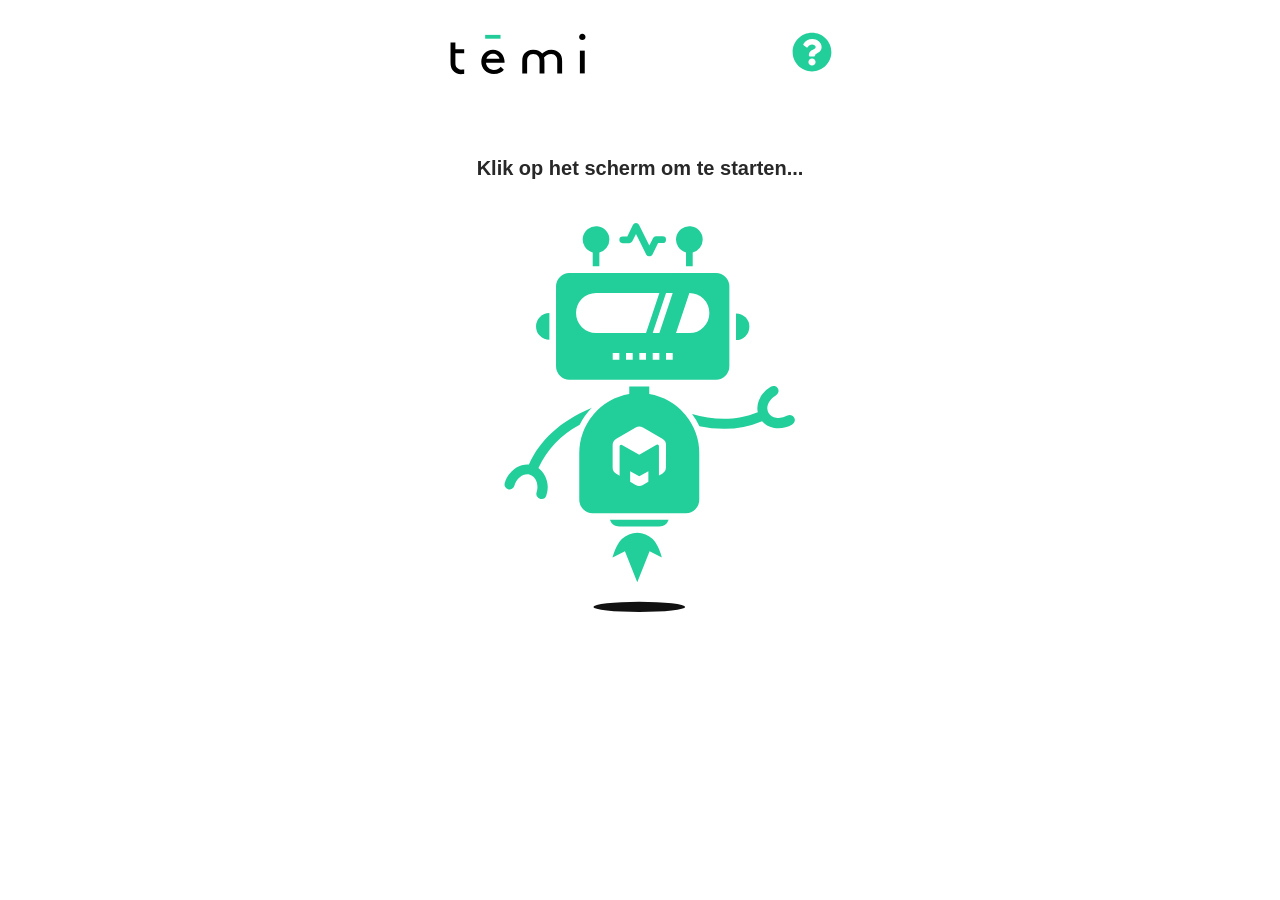
==== index.html @ 962f0ef7 "Eerste commit Reeds gebeurde committen" ====
<!DOCTYPE html>
<html lang="en">
<head>
    <meta charset="UTF-8">
    <meta http-equiv="X-UA-Compatible" content="IE=edge">
    <meta name="viewport" content="width=device-width, initial-scale=1.0">
    <title>Temi Mobile</title>

    <link rel="manifest" href="/site.webmanifest" />
    <link rel="mask-icon" href="/safari-pinned-tab.svg" color="#5bbad5" />
    <meta name="msapplication-TileColor" content="#da532c" />
    <meta name="theme-color" content="#ffffff" />

    <link rel="stylesheet" href="Style/normalize.css" />
    <link rel="stylesheet" href="Style/screen.css" />
</head>
<body>
    <main class="c-app">
        <div class="c-nav">
            <svg class="c-logo" xmlns="http://www.w3.org/2000/svg" xmlns:xlink="http://www.w3.org/1999/xlink" id="Layer_1" x="0px" y="0px" width="138.873px" height="43.896px" viewBox="0 0 138.873 43.896" xml:space="preserve"> <g> <rect x="37.16" y="2.884" fill="#21CC98" width="15.376" height="3.809"></rect> <g> <path d="M38.419,26.853h13.092c-0.715-2.989-3.476-5.085-6.341-5.085C42.05,21.768,39.238,23.812,38.419,26.853 M38.011,30.842 c0.255,3.939,3.58,7.078,7.772,7.078c3.581,0,5.524-1.694,6.904-3.189l3.171,2.941c-1.79,2.244-5.216,4.387-10.124,4.387 c-7.007,0-12.428-5.185-12.428-12.215c0-7.027,4.91-12.213,11.711-12.213c6.699,0,11.558,5.285,11.558,12.213 c0,0.201,0,0.55-0.052,0.998H38.011z"></path> </g> <rect x="131.905" y="18.643" width="4.859" height="22.768"></rect> <g> <path d="M111.921,21.575c-1.999-2.446-5.123-3.944-8.555-3.944c-4.355,0-6.967,1.746-9.168,3.896 c-2-2.347-4.605-3.942-9.174-3.896c-0.047,0,0.188,0,0,0c-3.433,0-6.559,1.498-8.555,3.944c-1.486,1.799-2.203,4.095-2.203,8.04 V41.6h4.864V28.865c0-2.396,0.515-3.693,1.384-4.692c1.077-1.249,2.717-2.049,4.51-2.049c0.184,0,0,0,0,0 c2.477-0.034,4.104,0.802,5.176,2.049c0.871,0.999,1.385,2.296,1.385,4.692V41.6h4.865V29.615c0-1.647-0.152-2.996-0.41-4.146 c1.588-1.599,3.843-3.347,7.326-3.347c1.793,0,3.432,0.8,4.507,2.049c0.87,0.997,1.383,2.296,1.383,4.692v12.734h4.866V29.615 C114.122,25.67,113.405,23.374,111.921,21.575"></path> <path d="M134.31,1.748c1.789,0,3.221,1.396,3.221,3.141c0,1.742-1.432,3.09-3.221,3.09s-3.172-1.348-3.172-3.09 C131.138,3.145,132.521,1.748,134.31,1.748"></path> <path d="M7.388,27.502v-5.538v-0.749h8.811v-3.988H7.388v-6.62H2.53v6.62v0.992v2.996v6.287v2.683c0,3.938,0.717,6.23,2.198,8.026 c1.995,2.442,5.115,3.938,8.54,3.938c0.636,0,2.053-0.018,2.931-0.303v-4.563c-0.878,0.285-2.289,0.381-2.931,0.381 c-1.789,0-3.425-0.799-4.499-2.046c-0.87-0.995-1.382-2.293-1.382-4.685L7.388,27.502L7.388,27.502z"></path> </g> </g> </svg> 
            <a class="c-help" href="help_bevestigen.html">
                <!-- <img src="http://www.w3.org/2000/svg"> -->
                <svg class="c-help__symbol" aria-hidden="true" focusable="false" data-prefix="fas" data-icon="question-circle" class="svg-inline--fa fa-question-circle fa-w-16" role="img" xmlns="http://www.w3.org/2000/svg" viewBox="0 0 512 512"><path fill="#22ce99" d="M504 256c0 136.997-111.043 248-248 248S8 392.997 8 256C8 119.083 119.043 8 256 8s248 111.083 248 248zM262.655 90c-54.497 0-89.255 22.957-116.549 63.758-3.536 5.286-2.353 12.415 2.715 16.258l34.699 26.31c5.205 3.947 12.621 3.008 16.665-2.122 17.864-22.658 30.113-35.797 57.303-35.797 20.429 0 45.698 13.148 45.698 32.958 0 14.976-12.363 22.667-32.534 33.976C247.128 238.528 216 254.941 216 296v4c0 6.627 5.373 12 12 12h56c6.627 0 12-5.373 12-12v-1.333c0-28.462 83.186-29.647 83.186-106.667 0-58.002-60.165-102-116.531-102zM256 338c-25.365 0-46 20.635-46 46 0 25.364 20.635 46 46 46s46-20.636 46-46c0-25.365-20.635-46-46-46z"></path></svg>
            </a>
        </div>
        <a href="qr-code.html">
            <section class="c-page">
                <h2>Klik op het scherm om te starten...</h2>
                <svg class="c-robot js-robot" id="Robot_master" xmlns="http://www.w3.org/2000/svg" viewBox="0 0 100 120">
                    <title>MCT Robot</title>
                    <ellipse class="c-robot__shadow" id="Shadow" cx="49.88" cy="118" rx="18" ry="2"/>
                    <g id="Robot">
                    <g id="Torso">
                        <path id="Arm-right" d="M96.33,63.36a1.5,1.5,0,0,0-2-.54,5.17,5.17,0,0,1-3.41.67,2.95,2.95,0,0,1-2.38-4.13,5.15,5.15,0,0,1,2.29-2.61,1.5,1.5,0,1,0-1.5-2.59,8,8,0,0,0-3.6,4.17,6.25,6.25,0,0,0-.3,3.48c-6.79,2.82-13.8,2.22-19.71.51A20.56,20.56,0,0,1,67.93,66a35.74,35.74,0,0,0,7.3.79,29.15,29.15,0,0,0,11.5-2.29,6.24,6.24,0,0,0,3.63,2,7.77,7.77,0,0,0,1.27.1,8.35,8.35,0,0,0,4.15-1.14A1.51,1.51,0,0,0,96.33,63.36Z" transform="translate(0 0)"/>
                        <g id="Body">
                        <g id="Rocket">
                            <path id="Fire" d="M44.88,100.45c-2,2-3,6-3,6l4-2,4,10,4-10,4,2s-1-4-3-6a7.26,7.26,0,0,0-10,0Z" transform="translate(0 0)"/>
                            <path id="Pipe" d="M41.06,94.55a3,3,0,0,0,2.82,2h12a3,3,0,0,0,2.81-2Z" transform="translate(0 0)"/>
                        </g>
                        <path id="Belly" d="M52.88,56.82V54.55h-6v2.27a18,18,0,0,0-15,17.73v14a4,4,0,0,0,4,4h28a4,4,0,0,0,4-4v-14A18,18,0,0,0,52.88,56.82Zm-.27,26.29-1.64,1a2.2,2.2,0,0,1-2.19,0l-1.63-1V80l2.73,1.51L52.61,80Zm5.27-4.3a2.18,2.18,0,0,1-1.1,1.89l-1,.59V72.47a.47.47,0,0,0-.71-.41L49.88,75l-5.19-2.92a.47.47,0,0,0-.71.41v8.82l-1-.59a2.17,2.17,0,0,1-1.09-1.89V72.1A2.18,2.18,0,0,1,43,70.2l5.81-3.36a2.2,2.2,0,0,1,2.19,0l5.81,3.36a2.18,2.18,0,0,1,1.1,1.9Z" transform="translate(0 0)"/>
                        </g>
                        <path id="Arm-left" d="M35.35,60.58C26.41,64.33,20,70.15,16.78,77.47c-3.08-.27-6.17,2-7.24,5.5a1.5,1.5,0,1,0,2.87.87c.72-2.37,2.81-3.84,4.66-3.28s2.76,3,2,5.33a1.5,1.5,0,0,0,1,1.87,1.31,1.31,0,0,0,.44.07A1.51,1.51,0,0,0,22,86.77a7.43,7.43,0,0,0-2.37-8.25A28.65,28.65,0,0,1,32,65.58a20,20,0,0,1,3.71-5.16Z" transform="translate(0 0)"/>
                    </g>
                    <g id="Head">
                        <path id="Face" d="M72.91,20.5h-44a4,4,0,0,0-4,4v24a4,4,0,0,0,4,4h44a4,4,0,0,0,4-4v-24A4,4,0,0,0,72.91,20.5Zm-29,26h-2v-2h2Zm4,0h-2v-2h2Zm4,0h-2v-2h2Zm-15-8a6,6,0,0,1,0-12h19l-4,12Zm19,8h-2v-2h2Zm4,0h-2v-2h2Zm-4-8h-2l4-12h2Zm13.24-1.76a5.94,5.94,0,0,1-4.24,1.76h-4l4-12a6,6,0,0,1,6,6A5.94,5.94,0,0,1,69.15,36.74Z" transform="translate(0 0)"/>
                        <path id="Ear-right" d="M78.91,32.62h0a4,4,0,0,1,4,4h0a4,4,0,0,1-4,4h0v-8Z" transform="translate(0 0)"/>
                        <path id="Ear-left" d="M22.91,32.53h0v8h0a4,4,0,0,1-4-4h0A4,4,0,0,1,22.91,32.53Z" transform="translate(0 0)"/>
                        <g id="Top">
                        <path id="Antenna-left" d="M40.91,10.5a4,4,0,1,0-5,3.86V18.5h2V14.36A4,4,0,0,0,40.91,10.5Z" transform="translate(0 0)"/>
                        <path id="Antenna-right" d="M68.91,10.5a4,4,0,1,0-5,3.86V18.5h2V14.36A4,4,0,0,0,68.91,10.5Z" transform="translate(0 0)"/>
                        <path id="Signal" d="M52.91,15.5A1,1,0,0,1,52,15l-3.1-6.21L47.8,11a1,1,0,0,1-.89.55h-2a1,1,0,0,1,0-2h1.38L48,6.05a1,1,0,0,1,1.79,0l3.11,6.22L54,10.05a1,1,0,0,1,.9-.55h2a1,1,0,0,1,0,2H55.53L53.8,15A1,1,0,0,1,52.91,15.5Z" transform="translate(0 0)"/>
                        </g>
                    </g>
                    </g>
                </svg>
                <script src="https://cdnjs.cloudflare.com/ajax/libs/gsap/3.8.0/gsap.min.js"></script>
                <script src="/script/robot.js"></script>
            </section>
        </a>
    </main>
</body>
</html>
---- Style/screen.css ----
/*------------------------------------*\
#FONTS
\*------------------------------------*/

/*------------------------------------*\
#Variables
\*------------------------------------*/

:root {
    /* colors */
    --color-green: #22ce99;
    --color-black: #111111;
    --color-grey: #282829;
    
    /* forms */
    --global-text-color: var(--color-grey);
    --global-button-color: var(--color-green);
    --global-button-text-color: var(--color-black);

    /* border radius */
    --global-borderRadius: var(--global-whitespace-xl);
    --global-borderWidth: 1px;

    /* Baseline settings */
    --global-baseline: 8px;         
    --global-whitespace: calc(var(--global-baseline) * 3); /* = 24px */

    --global-whitespace-xs: calc(var(--global-baseline) * .5); /* = 4px */
    --global-whitespace-sm: calc(var(--global-baseline) * 1); /*  = 8px */
    --global-whitespace-md: calc(var(--global-baseline) * 2); /*  = 16px */
    --global-whitespace-m: calc(var(--global-baseline) * 3); /*  = 24px */
    --global-whitespace-lg: calc(var(--global-baseline) * 4); /*  = 32px */
    --global-whitespace-xl: calc(var(--global-whitespace) * 2); /*  = 48px */
    --global-whitespace-xxl: calc(var(--global-whitespace) * 3); /*  = 72px */
}

/*------------------------------------*\
#GENERIC
\*------------------------------------*/

/*
    Generic: Page
    ---
    Global page styles + universal box-sizing:
*/

html {
    /* POSITIONING */

    /* BOX MODEL */
    box-sizing: border-box;

    /* FONT */
    color: var(--global-text-color);
    font-size: 16px;
    line-height: 1.5;
    font-family: 'Avenir LT Std', 'Open Sans', Helvetica, arial, sans-serif;
    font-feature-settings: "zero" 1;
    -webkit-font-smoothing: antialiased;
    -moz-osx-font-smoothing: grayscale;
}

/*------------------------------------*\
#Elements
\*------------------------------------*/

/*
Elements: Images
---
Default markup for images to make them responsive
*/

img {
    max-width: 100%;
    vertical-align: top;
}

/*
    Elements: typography
    ---
    Default markup for typographic elements
*/

h1,
h2,
h3 {
    font-weight: 700;
}

h1 {
    font-size: 32px;
    line-height: 48px;
    margin: 0 0 24px;
}

h2 {
    font-size: 20px;
    text-align: center;
    line-height: 40px;
    margin: 0 0 24px;
}

h3 {
    font-size: 26px;
    line-height: 32px;
    margin: 0 0 24px;
}

a {
    color: var(--global-text-color);
    text-decoration: none;
}

select {
    width: 100%;
}

.c-app {
    display: flex;
    flex-direction: column;
    min-height: calc(100vh - 2 * 1rem);
    box-sizing: content-box; /* Paddig optellen bij de (max)width ipv. het toevoegen aan de binnenkant */
    max-width: 25rem; /* Is dit slim...? */
    margin: 0 auto;
    padding: 0 2rem 2rem 2rem; /* 32px 32px (in onze huidige font-size) */
}

.c-nav {
    display: flex;
    justify-content: space-between;
    padding-top: 2rem;
    line-height: 1rem;
}

.c-logo {
    padding-left: var(--global-baseline);
}

.c-help {
    padding-right: var(--global-baseline);
    padding-left: var(--global-whitespace-xxl);
    width: 40px;
}

.c-page {
    display: block;
    align-items: center;
    padding-top: var(--global-whitespace-xxl);
}

.c-robot {
    display: block;
    fill: var(--global-button-color);
    margin-left: auto;
    margin-right: auto;
    max-height: 280px;
}

.c-robot__shadow {
    fill: var(--global-button-text-color);
}

@media (min-height: 570px) {
    .c-robot {
        max-height: 350px;
    }
}

@media (min-height: 670px) {
    .c-robot {
        max-height: 400px;
    }
}

.c-qrcode {
    display: flex;
    justify-content: center;
    margin-top: 64px;
}

.c-button-flex {
    display: flex;
    justify-content: center;
    flex-wrap: wrap;
}

.c-button {
    margin-top: var(--global-whitespace-m);
    font-size: 32px;
    border-radius: var(--global-borderRadius);
    border: none;
    background-color: var(--global-button-color);
    color: var(--global-button-text-color);
    min-width: 270px;
    min-height: 60px;
    outline: none;
    cursor: pointer;
}

.c-buttonmargin {
    margin-top: var(--global-whitespace-xxl);
}

.c-call {
    margin-top: var(--global-whitespace-xxl);
    font-size: 32px;
    border-radius: var(--global-borderRadius);
    border: none;
    background-color: var(--global-button-color);
    color: var(--global-button-text-color);
    min-width: 246px;
    min-height: 100px;
    outline: none;
    cursor: pointer;
}
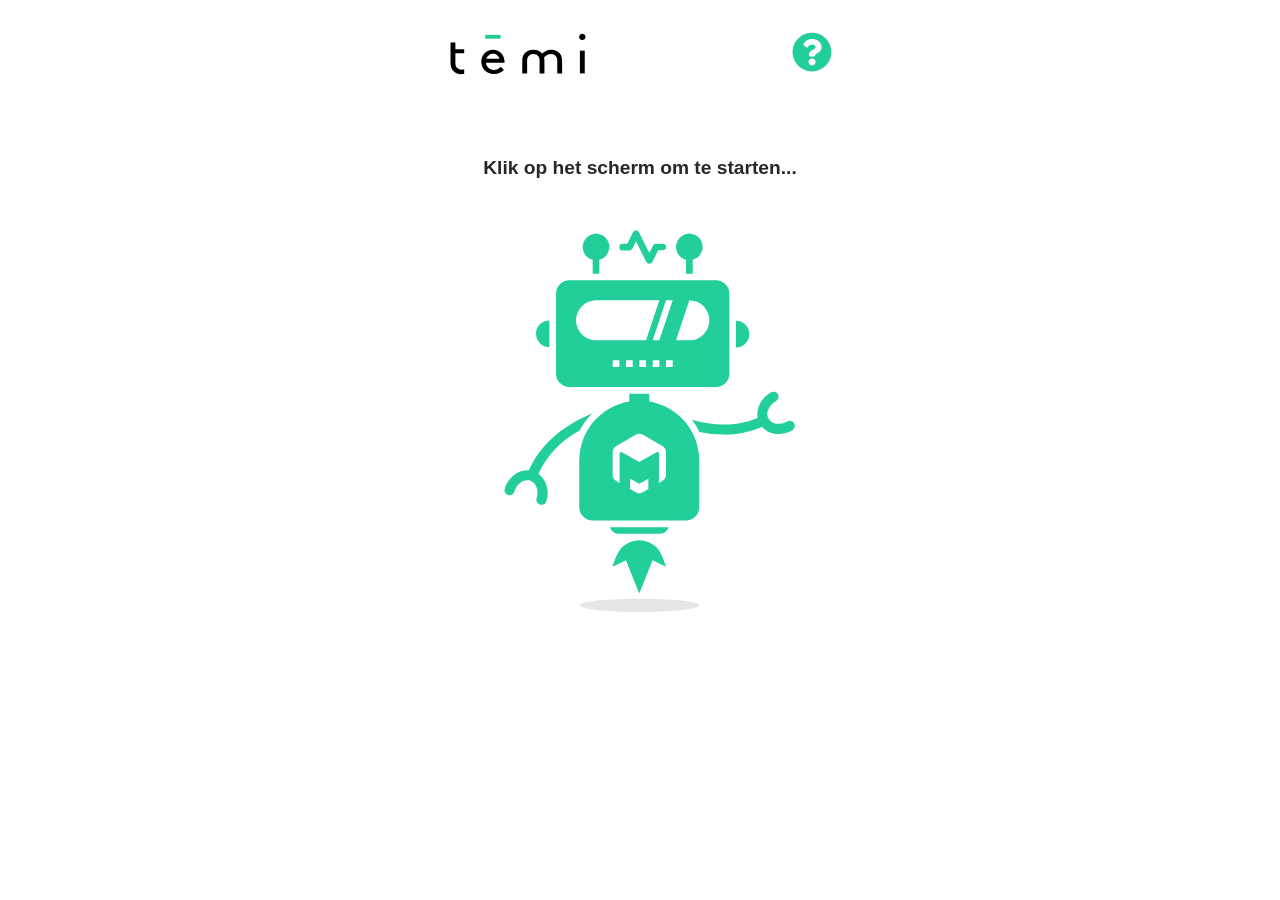
==== commit e04fb223: "Update index.html" ====
--- a/index.html
+++ b/index.html
@@ -13,6 +13,8 @@
 
     <link rel="stylesheet" href="Style/normalize.css" />
     <link rel="stylesheet" href="Style/screen.css" />
+    <script src="https://cdnjs.cloudflare.com/ajax/libs/gsap/3.8.0/gsap.min.js"></script>
+    <script src="/script/robot.js"></script>
 </head>
 <body>
     <main class="c-app">
@@ -53,10 +55,8 @@
                     </g>
                     </g>
                 </svg>
-                <script src="https://cdnjs.cloudflare.com/ajax/libs/gsap/3.8.0/gsap.min.js"></script>
-                <script src="/script/robot.js"></script>
             </section>
         </a>
     </main>
 </body>
-</html>+</html>
--- a/Style/screen.css
+++ b/Style/screen.css
@@ -7,31 +7,32 @@
 \*------------------------------------*/
 
 :root {
-    /* colors */
-    --color-green: #22ce99;
-    --color-black: #111111;
-    --color-grey: #282829;
-    
-    /* forms */
-    --global-text-color: var(--color-grey);
-    --global-button-color: var(--color-green);
-    --global-button-text-color: var(--color-black);
-
-    /* border radius */
-    --global-borderRadius: var(--global-whitespace-xl);
-    --global-borderWidth: 1px;
-
-    /* Baseline settings */
-    --global-baseline: 8px;         
-    --global-whitespace: calc(var(--global-baseline) * 3); /* = 24px */
-
-    --global-whitespace-xs: calc(var(--global-baseline) * .5); /* = 4px */
-    --global-whitespace-sm: calc(var(--global-baseline) * 1); /*  = 8px */
-    --global-whitespace-md: calc(var(--global-baseline) * 2); /*  = 16px */
-    --global-whitespace-m: calc(var(--global-baseline) * 3); /*  = 24px */
-    --global-whitespace-lg: calc(var(--global-baseline) * 4); /*  = 32px */
-    --global-whitespace-xl: calc(var(--global-whitespace) * 2); /*  = 48px */
-    --global-whitespace-xxl: calc(var(--global-whitespace) * 3); /*  = 72px */
+  /* colors */
+  --color-green: #22ce99;
+  --color-black: #111111;
+  --color-grey: #282829;
+
+  /* forms */
+  --global-text-color: var(--color-grey);
+  --global-button-color: var(--color-green);
+  --global-button-text-color: var(--color-black);
+  --global-image-color: var(--color-green);
+
+  /* border radius */
+  --global-borderRadius: var(--global-whitespace-xl);
+  --global-borderWidth: 1px;
+
+  /* Baseline settings */
+  --global-baseline: 8px;
+  --global-whitespace: calc(var(--global-baseline) * 3); /* = 24px */
+
+  --global-whitespace-xs: calc(var(--global-baseline) * 0.5); /* = 4px */
+  --global-whitespace-sm: calc(var(--global-baseline) * 1); /*  = 8px */
+  --global-whitespace-md: calc(var(--global-baseline) * 2); /*  = 16px */
+  --global-whitespace-m: calc(var(--global-baseline) * 3); /*  = 24px */
+  --global-whitespace-lg: calc(var(--global-baseline) * 4); /*  = 32px */
+  --global-whitespace-xl: calc(var(--global-whitespace) * 2); /*  = 48px */
+  --global-whitespace-xxl: calc(var(--global-whitespace) * 3); /*  = 72px */
 }
 
 /*------------------------------------*\
@@ -45,19 +46,19 @@
 */
 
 html {
-    /* POSITIONING */
-
-    /* BOX MODEL */
-    box-sizing: border-box;
-
-    /* FONT */
-    color: var(--global-text-color);
-    font-size: 16px;
-    line-height: 1.5;
-    font-family: 'Avenir LT Std', 'Open Sans', Helvetica, arial, sans-serif;
-    font-feature-settings: "zero" 1;
-    -webkit-font-smoothing: antialiased;
-    -moz-osx-font-smoothing: grayscale;
+  /* POSITIONING */
+
+  /* BOX MODEL */
+  box-sizing: border-box;
+
+  /* FONT */
+  color: var(--global-text-color);
+  font-size: 100%;
+  line-height: 1.5;
+  font-family: 'Avenir LT Std', 'Open Sans', Helvetica, arial, sans-serif;
+  font-feature-settings: 'zero' 1;
+  -webkit-font-smoothing: antialiased;
+  -moz-osx-font-smoothing: grayscale;
 }
 
 /*------------------------------------*\
@@ -71,8 +72,8 @@
 */
 
 img {
-    max-width: 100%;
-    vertical-align: top;
+  max-width: 100%;
+  vertical-align: top;
 }
 
 /*
@@ -84,132 +85,187 @@
 h1,
 h2,
 h3 {
-    font-weight: 700;
+  font-weight: 700;
 }
 
 h1 {
-    font-size: 32px;
-    line-height: 48px;
-    margin: 0 0 24px;
+  font-size: 2rem;
+  line-height: 3rem;
+  margin: 0 0 var(--global-whitespace-m);
 }
 
 h2 {
-    font-size: 20px;
-    text-align: center;
-    line-height: 40px;
-    margin: 0 0 24px;
+  font-size: 1.2rem;
+  text-align: center;
+  line-height: 2.5rem;
+  margin: 0 0 var(--global-whitespace-m);
 }
 
 h3 {
-    font-size: 26px;
-    line-height: 32px;
-    margin: 0 0 24px;
+  font-size: 1.6rem;
+  line-height: 2rem;
+  margin: 0 0 var(--global-whitespace-m);
 }
 
 a {
-    color: var(--global-text-color);
-    text-decoration: none;
+  color: var(--global-text-color);
+  text-decoration: none;
+}
+
+p {
+  color: var(--global-text-color);
 }
 
 select {
-    width: 100%;
+  width: 100%;
+}
+
+.o-row {
+  position: relative;
+  padding: var(--global-whitespace-md) var(--global-whitespace-md) var(--global-baseline);
 }
 
 .c-app {
-    display: flex;
-    flex-direction: column;
-    min-height: calc(100vh - 2 * 1rem);
-    box-sizing: content-box; /* Paddig optellen bij de (max)width ipv. het toevoegen aan de binnenkant */
-    max-width: 25rem; /* Is dit slim...? */
-    margin: 0 auto;
-    padding: 0 2rem 2rem 2rem; /* 32px 32px (in onze huidige font-size) */
+  display: flex;
+  flex-direction: column;
+  min-height: calc(100vh - 2 * 1rem);
+  box-sizing: content-box;
+  max-width: 25rem;
+  margin: 0 auto;
+  padding: 0 2rem 2rem 2rem; /* 32px 32px (in onze huidige font-size) */
 }
 
 .c-nav {
-    display: flex;
-    justify-content: space-between;
-    padding-top: 2rem;
-    line-height: 1rem;
+  display: flex;
+  justify-content: space-between;
+  padding-top: 2rem;
+  line-height: 1rem;
 }
 
 .c-logo {
-    padding-left: var(--global-baseline);
+  padding-left: var(--global-baseline);
 }
 
 .c-help {
-    padding-right: var(--global-baseline);
-    padding-left: var(--global-whitespace-xxl);
-    width: 40px;
+  padding-right: var(--global-baseline);
+  padding-left: var(--global-whitespace-xxl);
+  width: 2.5rem;
 }
 
 .c-page {
+  display: block;
+  align-items: center;
+  padding-top: var(--global-whitespace-xxl);
+}
+
+.c-robot {
+  display: block;
+  fill: var(--global-image-color);
+  margin: auto;
+  max-height: 17.5rem;
+}
+
+.c-robot__shadow {
+  --color-shadow: var(--color-black);
+  fill: var(--color-shadow);
+  opacity: 0.1;
+}
+
+.c-robot__admin {
+  --color-robot: var(--color-green);
+  margin: auto;
+  max-width: 18.7rem;
+  fill: var(--color-robot);
+}
+
+@media (min-height: 35.6rem) {
+  .c-robot {
+    max-height: 22.5rem;
+  }
+}
+
+@media (min-height: 41.8rem) {
+  .c-robot {
+    max-height: 25rem;
+  }
+
+  .c-robot__admin {
+    max-width: 21.8rem;
+  }
+}
+
+.c-qrcode {
+  display: flex;
+  justify-content: center;
+  margin-top: calc(var(--global-whitespace-lg) * 2);
+}
+
+.c-button-flex {
+  display: flex;
+  justify-content: center;
+  flex-wrap: wrap;
+}
+
+.c-button {
+  margin-top: var(--global-whitespace-m);
+  font-size: 2rem;
+  border-radius: var(--global-borderRadius);
+  border: none;
+  background-color: var(--global-button-color);
+  color: var(--global-button-text-color);
+  min-width: 17rem;
+  min-height: 4rem;
+  outline: none;
+  cursor: pointer;
+}
+
+.c-bottommargin {
+  margin-bottom: var(--global-whitespace-xxl);
+}
+
+.c-done {
+  display: block;
+  margin: auto;
+  fill: var(--global-image-color);
+}
+
+.c-error {
     display: block;
-    align-items: center;
-    padding-top: var(--global-whitespace-xxl);
-}
-
-.c-robot {
-    display: block;
-    fill: var(--global-button-color);
-    margin-left: auto;
-    margin-right: auto;
-    max-height: 280px;
-}
-
-.c-robot__shadow {
-    fill: var(--global-button-text-color);
-}
-
-@media (min-height: 570px) {
-    .c-robot {
-        max-height: 350px;
-    }
-}
-
-@media (min-height: 670px) {
-    .c-robot {
-        max-height: 400px;
-    }
-}
-
-.c-qrcode {
-    display: flex;
-    justify-content: center;
-    margin-top: 64px;
-}
-
-.c-button-flex {
-    display: flex;
-    justify-content: center;
-    flex-wrap: wrap;
-}
-
-.c-button {
-    margin-top: var(--global-whitespace-m);
-    font-size: 32px;
-    border-radius: var(--global-borderRadius);
-    border: none;
-    background-color: var(--global-button-color);
-    color: var(--global-button-text-color);
-    min-width: 270px;
-    min-height: 60px;
-    outline: none;
-    cursor: pointer;
-}
-
-.c-buttonmargin {
-    margin-top: var(--global-whitespace-xxl);
+    margin: auto;
+    width: 15rem;
+    height: 15rem;
 }
 
 .c-call {
-    margin-top: var(--global-whitespace-xxl);
-    font-size: 32px;
-    border-radius: var(--global-borderRadius);
-    border: none;
-    background-color: var(--global-button-color);
-    color: var(--global-button-text-color);
-    min-width: 246px;
-    min-height: 100px;
-    outline: none;
-    cursor: pointer;
-}+  font-size: 2rem;
+  border-radius: var(--global-borderRadius);
+  border: none;
+  background-color: var(--global-button-color);
+  color: var(--global-button-text-color);
+  min-width: 15rem;
+  min-height: 7rem;
+  outline: none;
+  cursor: pointer;
+}
+
+.c-message {
+  max-width: 12rem;
+  padding: var(--global-whitespace-sm);
+  font-size: 1.2rem;
+  margin: auto;
+  text-align: center;
+}
+
+.c-map {
+  margin: var(--global-whitespace-md);
+  display: flex;
+  justify-content: center;
+  align-items: center;
+}
+
+@media (min-height: 41.8rem) {
+  .c-message {
+    max-width: 30rem;
+    font-size: 2rem;
+  }
+}
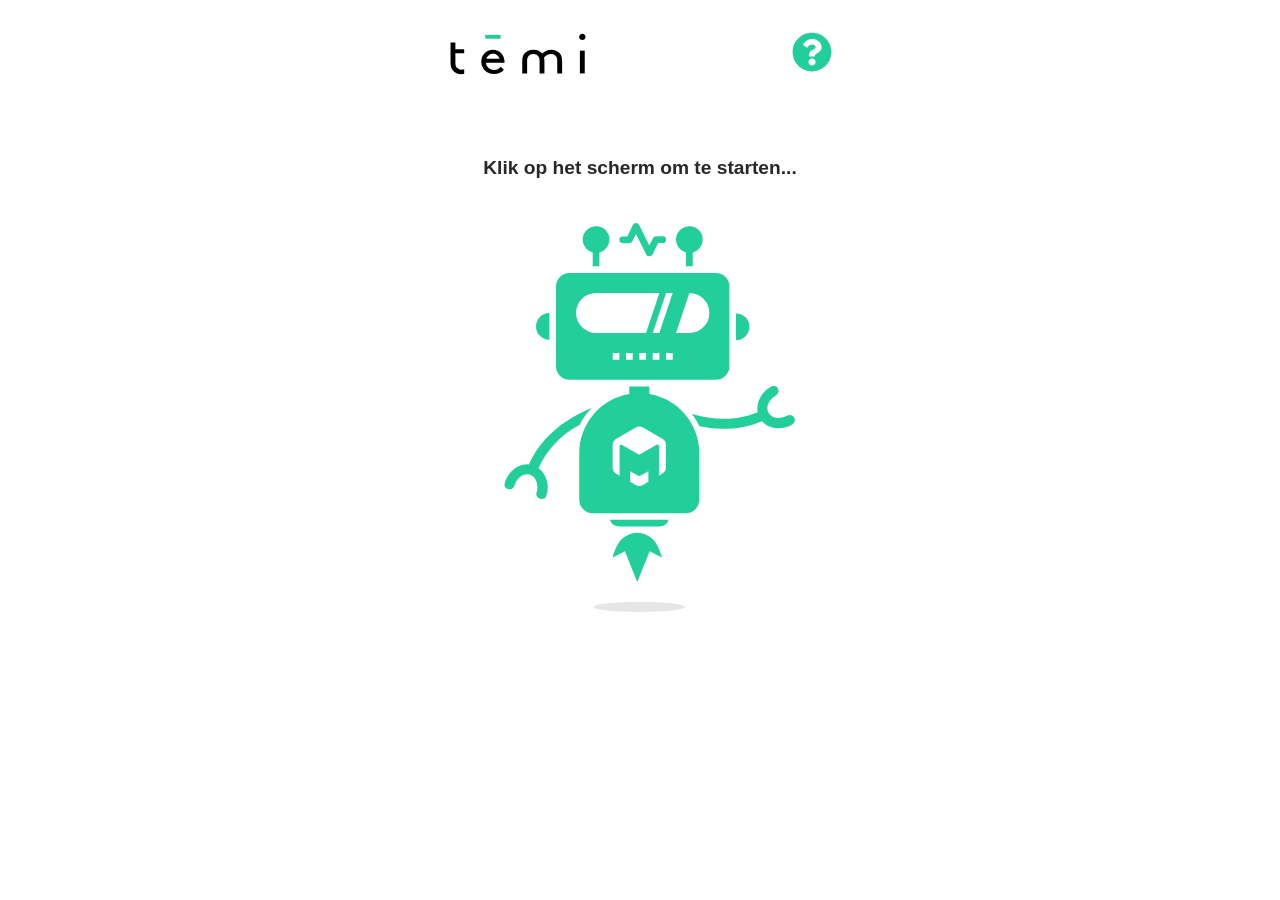
==== commit 8766d11f: "Update index.html" ====
--- a/index.html
+++ b/index.html
@@ -14,7 +14,7 @@
     <link rel="stylesheet" href="Style/normalize.css" />
     <link rel="stylesheet" href="Style/screen.css" />
     <script src="https://cdnjs.cloudflare.com/ajax/libs/gsap/3.8.0/gsap.min.js"></script>
-    <script src="/script/robot.js"></script>
+    <script src="script/robot.js"></script>
 </head>
 <body>
     <main class="c-app">
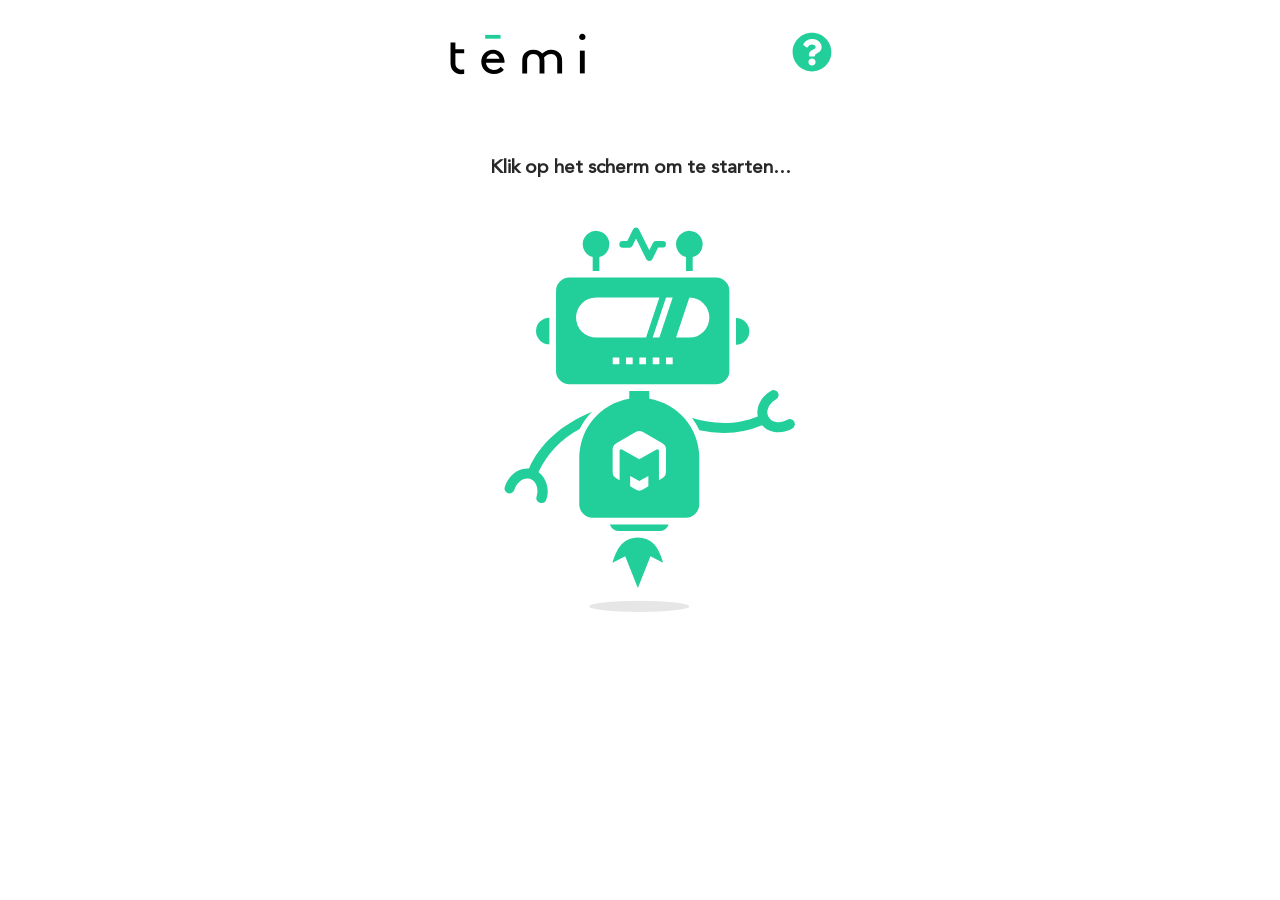
==== commit e7d2a220: "Merge branch 'develop' into main" ====
--- a/index.html
+++ b/index.html
@@ -13,8 +13,6 @@
 
     <link rel="stylesheet" href="Style/normalize.css" />
     <link rel="stylesheet" href="Style/screen.css" />
-    <script src="https://cdnjs.cloudflare.com/ajax/libs/gsap/3.8.0/gsap.min.js"></script>
-    <script src="script/robot.js"></script>
 </head>
 <body>
     <main class="c-app">
@@ -55,8 +53,10 @@
                     </g>
                     </g>
                 </svg>
+                <script src="https://cdnjs.cloudflare.com/ajax/libs/gsap/3.8.0/gsap.min.js"></script>
+                <script src="/script/robot.js"></script>
             </section>
         </a>
     </main>
 </body>
-</html>
+</html>
--- a/Style/screen.css
+++ b/Style/screen.css
@@ -1,6 +1,12 @@
 /*------------------------------------*\
 #FONTS
 \*------------------------------------*/
+
+@font-face {
+    font-family: "Avenir LT Std";
+    font-weight: normal;
+    src: url("../fonts/AvenirLTStd-Roman.woff2") format("woff2")
+}
 
 /*------------------------------------*\
 #Variables
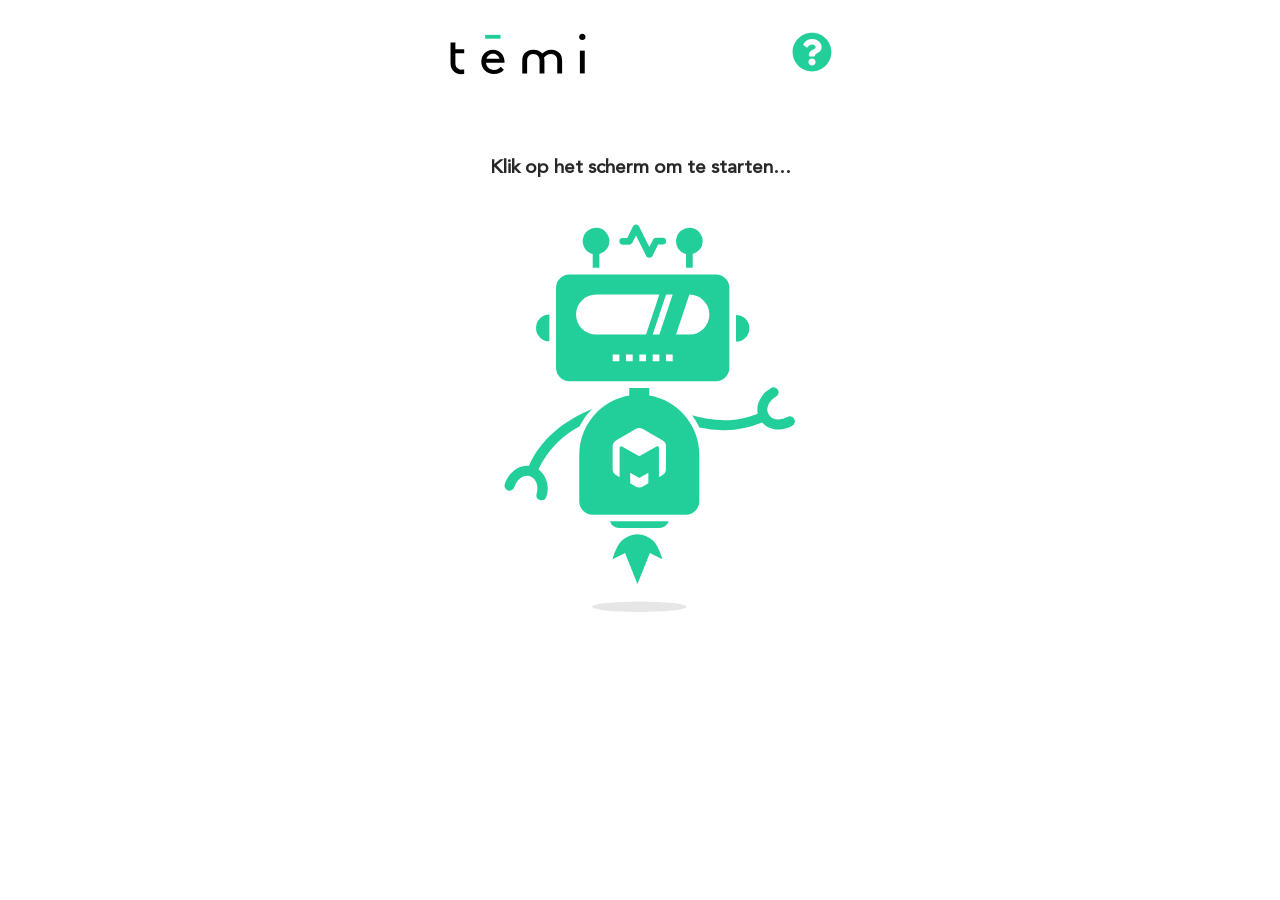
==== commit c1ddc024: "Merge remote-tracking branch 'origin/main' into main" ====
--- a/index.html
+++ b/index.html
@@ -13,6 +13,8 @@
 
     <link rel="stylesheet" href="Style/normalize.css" />
     <link rel="stylesheet" href="Style/screen.css" />
+    <script src="https://cdnjs.cloudflare.com/ajax/libs/gsap/3.8.0/gsap.min.js"></script>
+    <script src="script/robot.js"></script>
 </head>
 <body>
     <main class="c-app">
@@ -53,10 +55,8 @@
                     </g>
                     </g>
                 </svg>
-                <script src="https://cdnjs.cloudflare.com/ajax/libs/gsap/3.8.0/gsap.min.js"></script>
-                <script src="/script/robot.js"></script>
             </section>
         </a>
     </main>
 </body>
-</html>+</html>
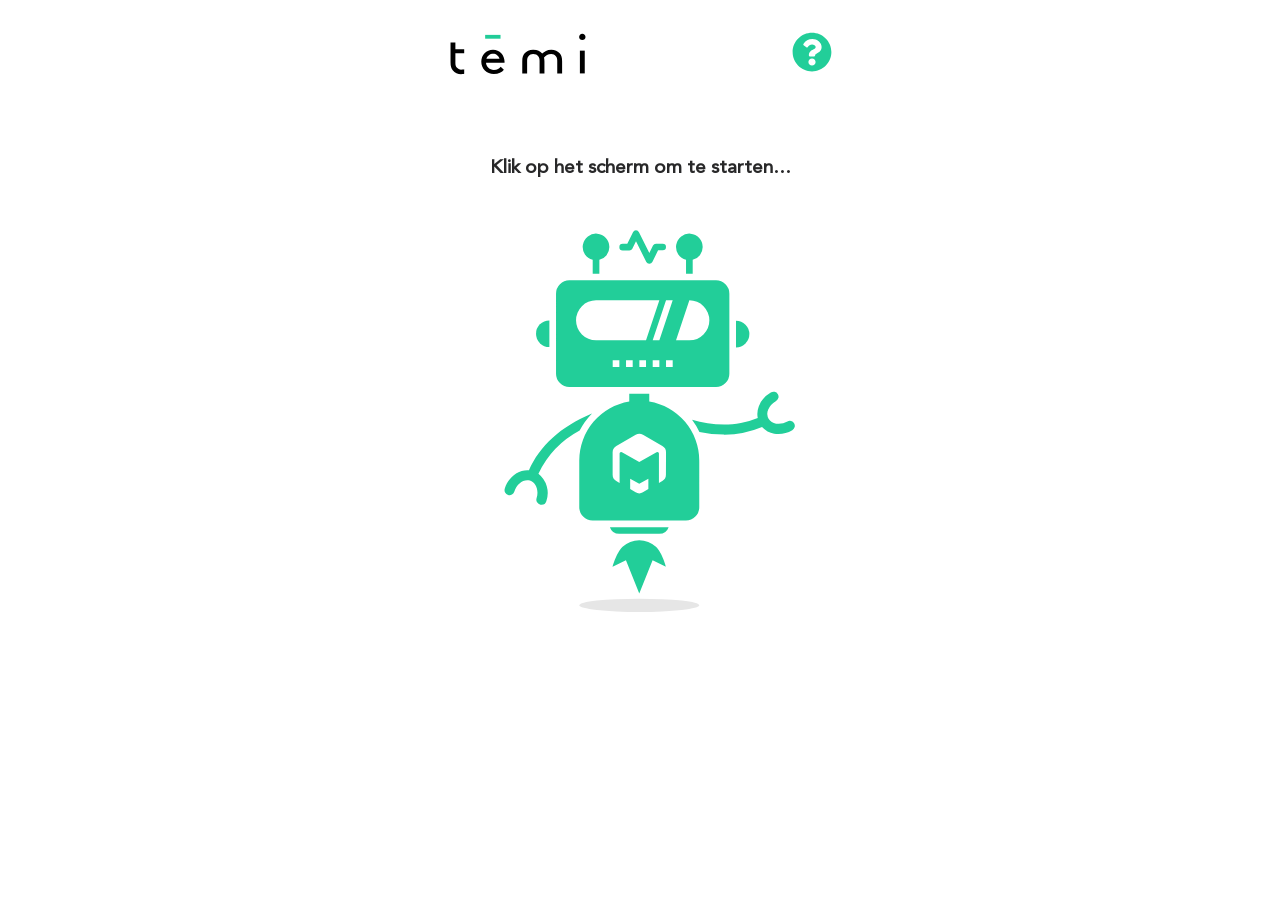
==== commit 9e7fddcc: "change h2 javascript class" ====
--- a/index.html
+++ b/index.html
@@ -27,7 +27,7 @@
         </div>
         <a href="qr-code.html">
             <section class="c-page">
-                <h2>Klik op het scherm om te starten...</h2>
+                <h2 class="js-text">Klik op het scherm om te starten...</h2>
                 <svg class="c-robot js-robot" id="Robot_master" xmlns="http://www.w3.org/2000/svg" viewBox="0 0 100 120">
                     <title>MCT Robot</title>
                     <ellipse class="c-robot__shadow" id="Shadow" cx="49.88" cy="118" rx="18" ry="2"/>
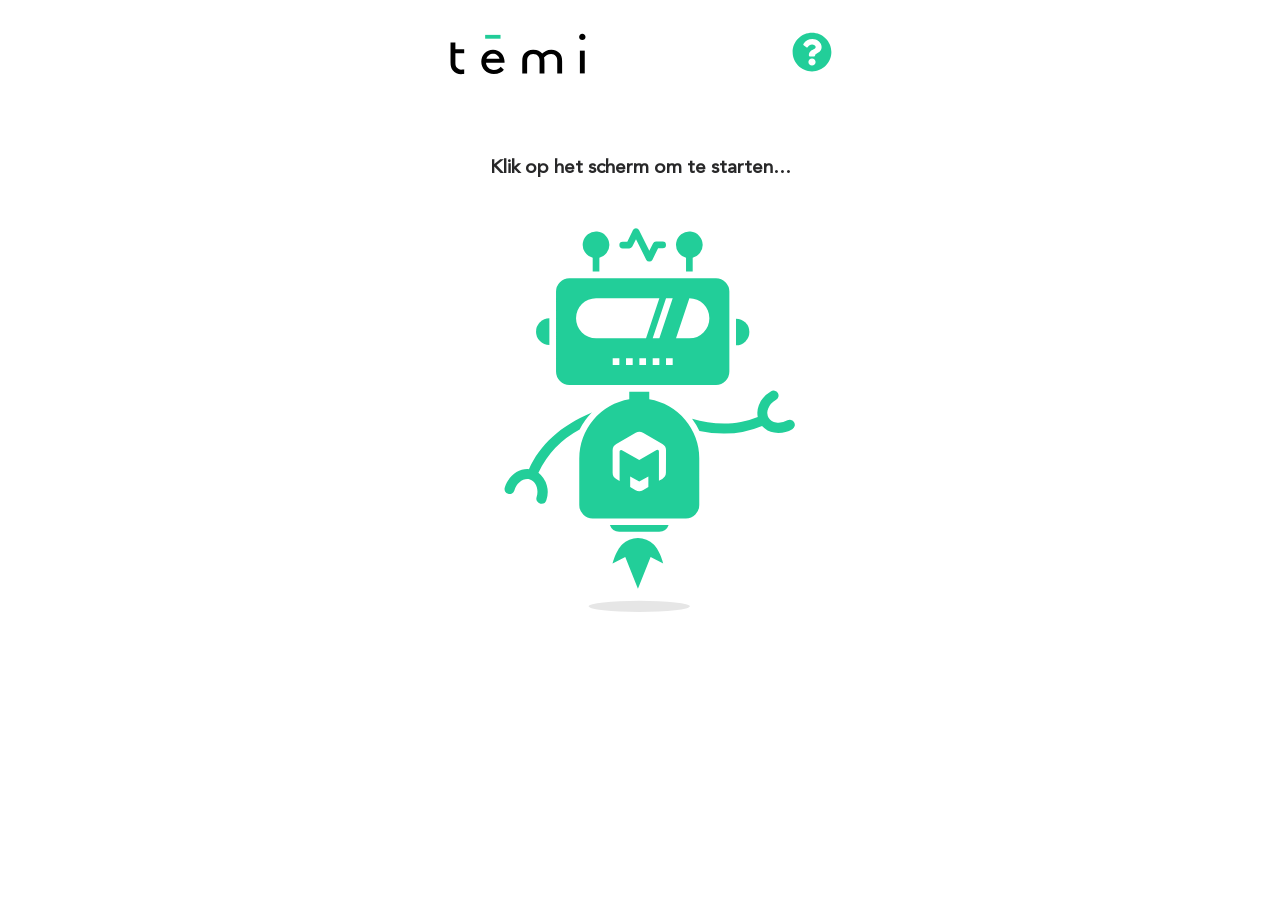
==== commit 96bfe46f: "Merge branch 'develop' into main" ====
--- a/index.html
+++ b/index.html
@@ -13,8 +13,6 @@
 
     <link rel="stylesheet" href="Style/normalize.css" />
     <link rel="stylesheet" href="Style/screen.css" />
-    <script src="https://cdnjs.cloudflare.com/ajax/libs/gsap/3.8.0/gsap.min.js"></script>
-    <script src="script/robot.js"></script>
 </head>
 <body>
     <main class="c-app">
@@ -27,7 +25,7 @@
         </div>
         <a href="qr-code.html">
             <section class="c-page">
-                <h2 class="js-text">Klik op het scherm om te starten...</h2>
+                <h2>Klik op het scherm om te starten...</h2>
                 <svg class="c-robot js-robot" id="Robot_master" xmlns="http://www.w3.org/2000/svg" viewBox="0 0 100 120">
                     <title>MCT Robot</title>
                     <ellipse class="c-robot__shadow" id="Shadow" cx="49.88" cy="118" rx="18" ry="2"/>
@@ -55,8 +53,10 @@
                     </g>
                     </g>
                 </svg>
+                <script src="https://cdnjs.cloudflare.com/ajax/libs/gsap/3.8.0/gsap.min.js"></script>
+                <script src="/script/robot.js"></script>
             </section>
         </a>
     </main>
 </body>
-</html>
+</html>
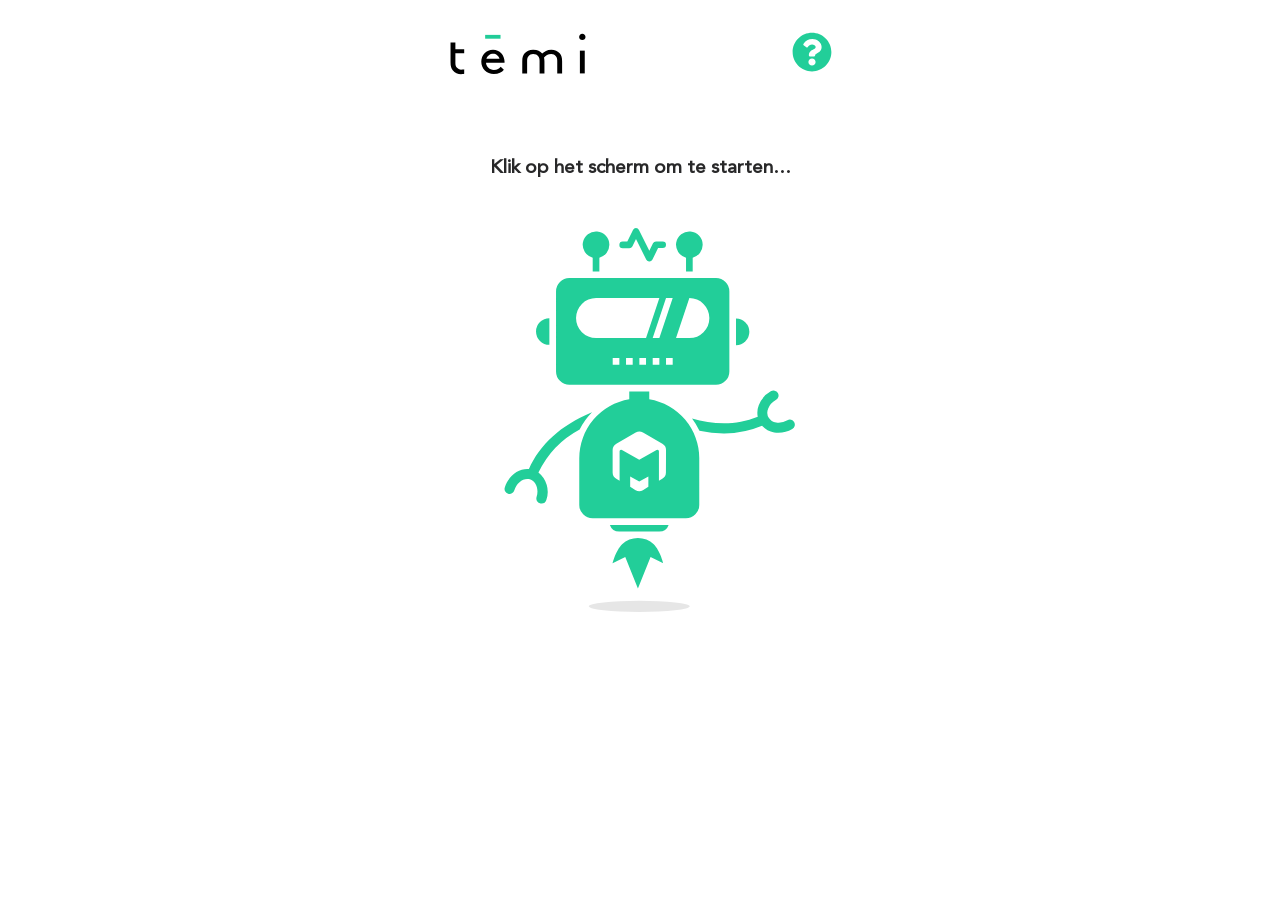
==== commit 023e819f: "Merge remote-tracking branch 'origin/main' into main" ====
--- a/index.html
+++ b/index.html
@@ -13,6 +13,8 @@
 
     <link rel="stylesheet" href="Style/normalize.css" />
     <link rel="stylesheet" href="Style/screen.css" />
+    <script src="https://cdnjs.cloudflare.com/ajax/libs/gsap/3.8.0/gsap.min.js"></script>
+    <script src="script/robot.js"></script>
 </head>
 <body>
     <main class="c-app">
@@ -25,7 +27,7 @@
         </div>
         <a href="qr-code.html">
             <section class="c-page">
-                <h2>Klik op het scherm om te starten...</h2>
+                <h2 class="js-text">Klik op het scherm om te starten...</h2>
                 <svg class="c-robot js-robot" id="Robot_master" xmlns="http://www.w3.org/2000/svg" viewBox="0 0 100 120">
                     <title>MCT Robot</title>
                     <ellipse class="c-robot__shadow" id="Shadow" cx="49.88" cy="118" rx="18" ry="2"/>
@@ -53,10 +55,8 @@
                     </g>
                     </g>
                 </svg>
-                <script src="https://cdnjs.cloudflare.com/ajax/libs/gsap/3.8.0/gsap.min.js"></script>
-                <script src="/script/robot.js"></script>
             </section>
         </a>
     </main>
 </body>
-</html>+</html>
